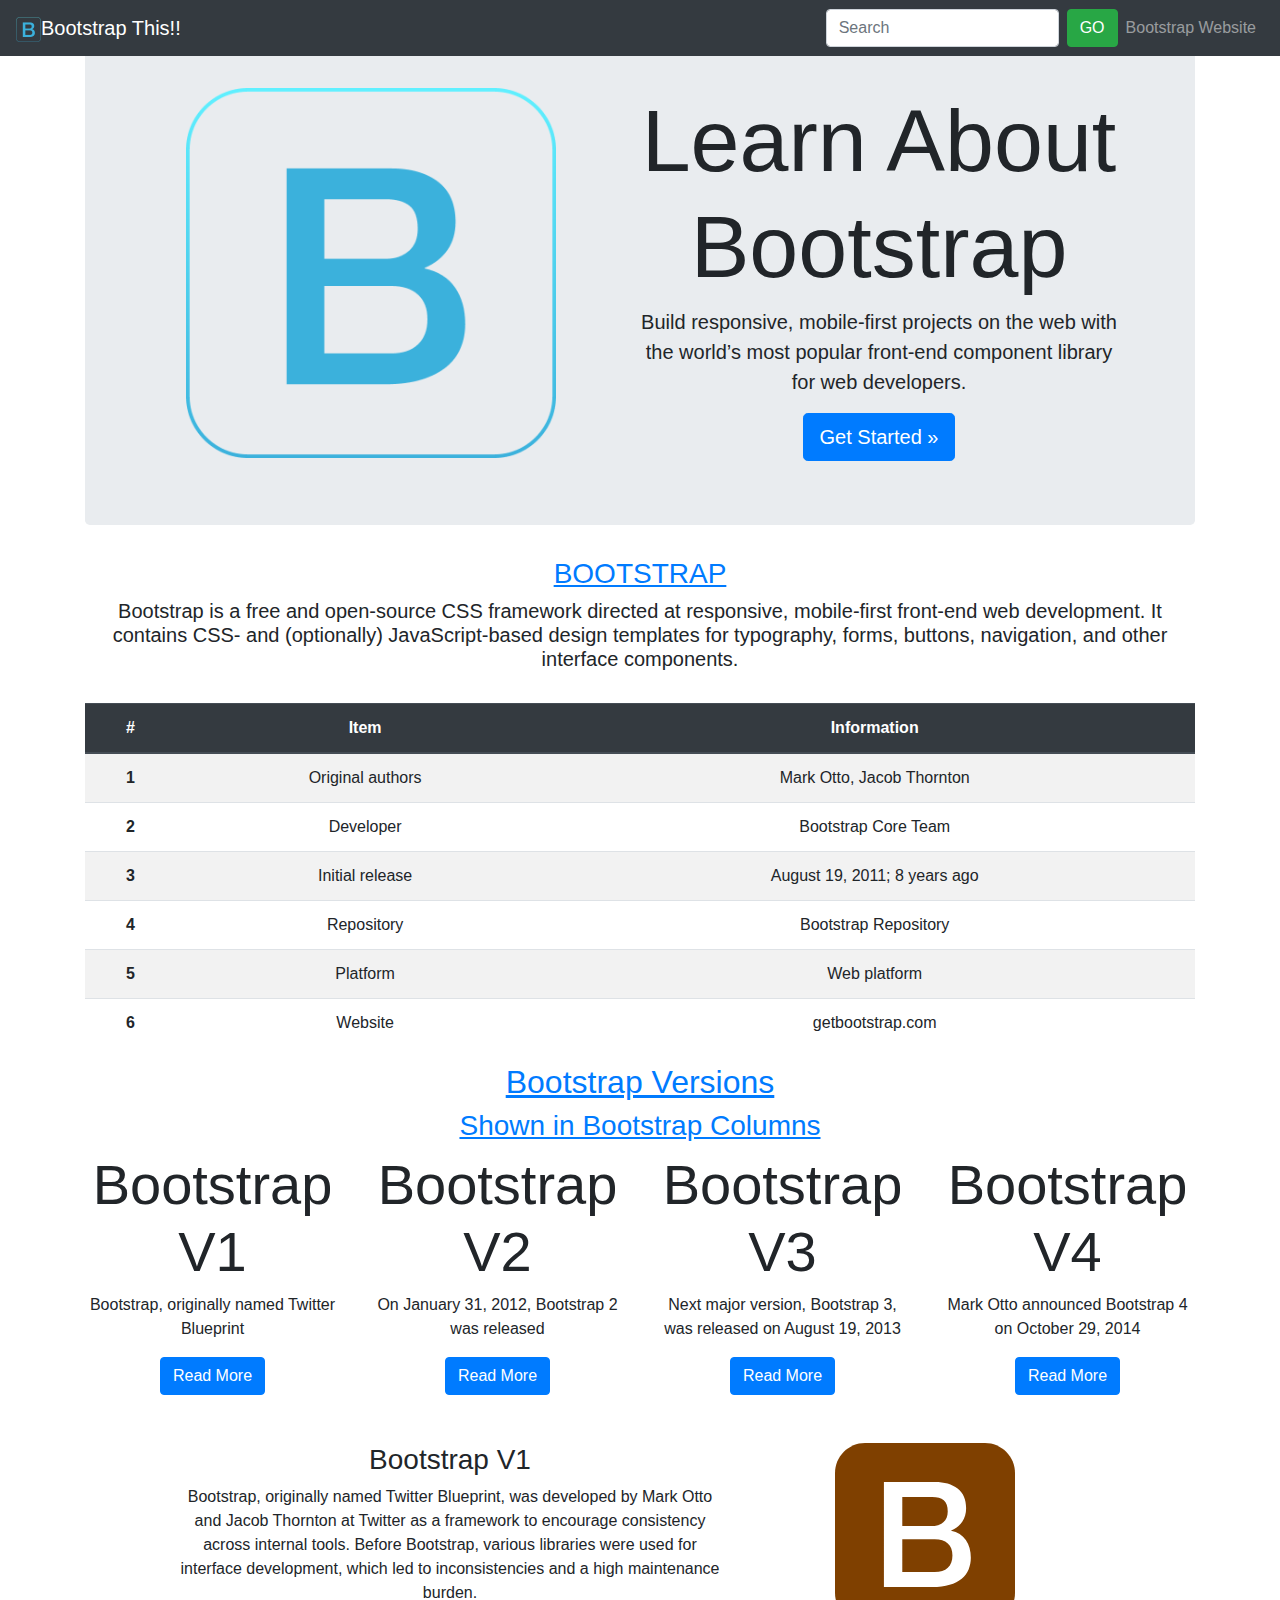
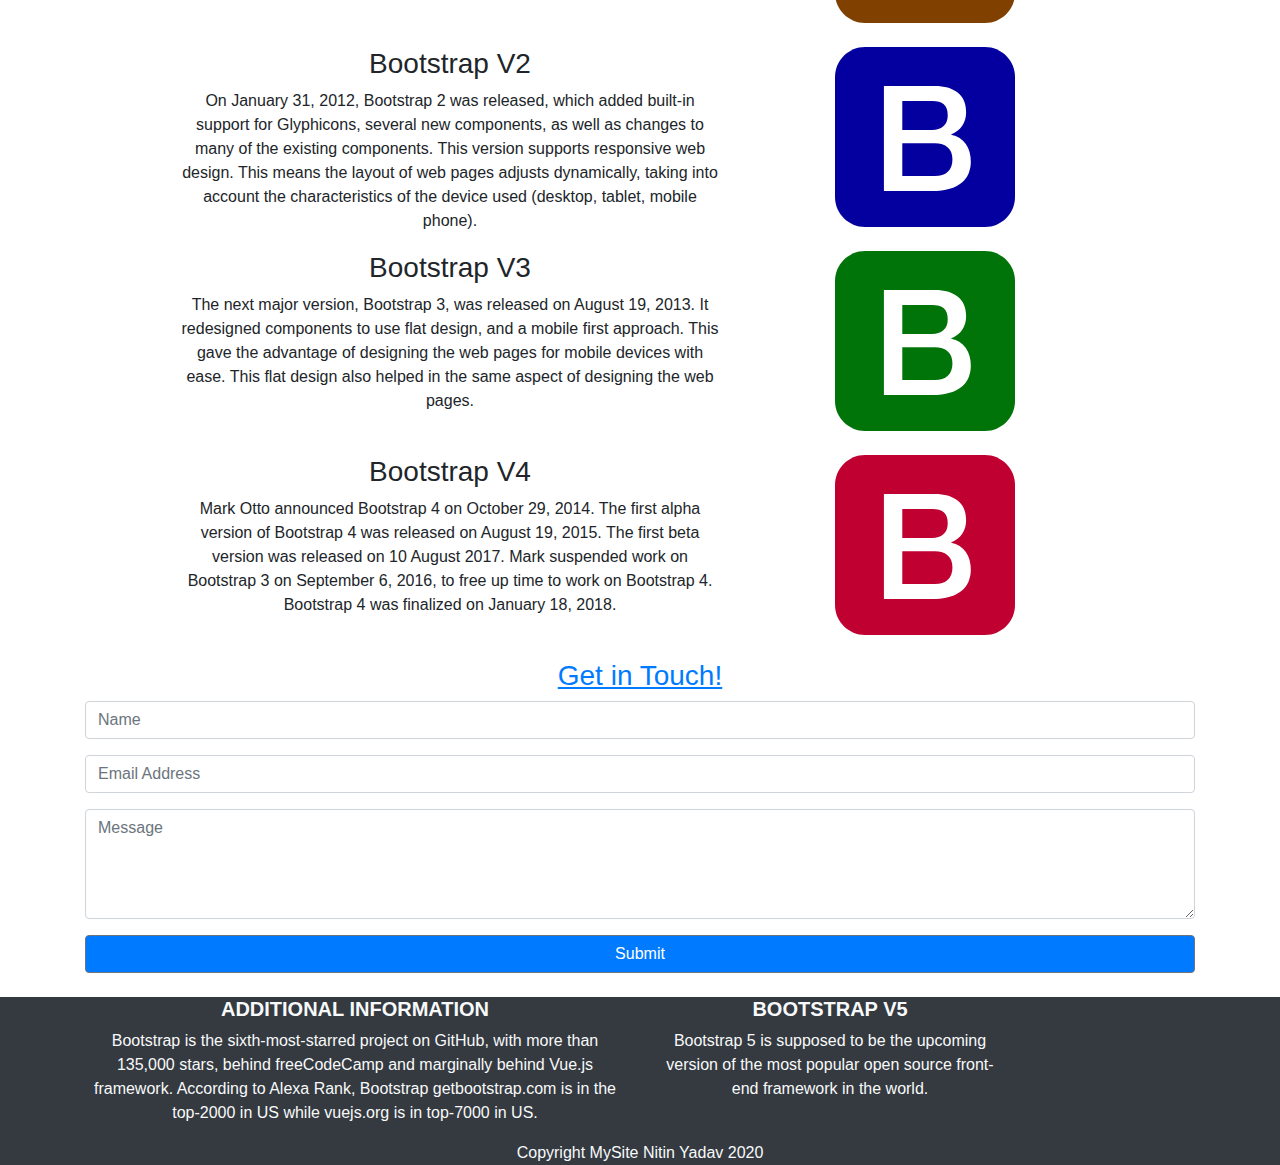
==== bootstrap-this/index.html @ 1987221b "Bootstrap-this" ====
<!doctype html>
<html lang="en">
  <head>
    <!-- Required meta tags -->
    <meta charset="utf-8">
    <meta name="viewport" content="width=device-width, initial-scale=1, shrink-to-fit=no">

    <!-- Bootstrap CSS -->
    <link rel="stylesheet" href="https://stackpath.bootstrapcdn.com/bootstrap/4.4.1/css/bootstrap.min.css" integrity="sha384-Vkoo8x4CGsO3+Hhxv8T/Q5PaXtkKtu6ug5TOeNV6gBiFeWPGFN9MuhOf23Q9Ifjh" crossorigin="anonymous">

    <title>BOOTSTRAP THIS!!</title>
    </head>

    <body>

    <!--References from Bootstrap website and linkedIn learning-->
        <!-- Creating a container for the page main content to organize everything properly  -->
            <div class="container mx-auto">
            
                <!-- Creating the navigation bar to make the page more interactive -->
                <nav class="navbar
                    navbar-expand-sm
                    bg-dark
                    navbar-dark
                    fixed-top">
                    <a href="#" class="navbar-brand">
                        <img src="image/logo1.png" class="img-fluid " style="width:25px"  alt="Logo Image">Bootstrap This!!
                    </a>
                    <button class="navbar-toggler"
                    data-toggle="collapse"
                    data-target="#navbarNav">
                    <span class="navbar-toggler-icon"></span>
                    </button>
                    <div id="navbarNav" class="collapse navbar-collapse">
                        
                    <div class="navbar-nav ml-auto">
                        <form class="form-inline">
                            <input class="form-control mr-sm-2" type="search" placeholder="Search" aria-label="Search">
                            <button class="btn btn-success btn-outline-white" type="submit">GO</button>
                        </form>
                    <a href="https://getbootstrap.com/" class="nav-link">Bootstrap Website</a> 
                    </div>
                    </div>
                </nav>
            
<br/>

<!-- Starting the main content as per the page requirement to make it more interactive -->
        <div class="jumbotron">
            
            <div class="row container-fluid text-center">
            <div class="col-md">
            <img src="image/logo1.png" class="img-fluid" style="width:370px" alt="Bootstrap logo">
            </div>
            <div class="col-md">
            <h1 class="display-2">Learn About Bootstrap</h1>
            <p class="lead">Build responsive, mobile-first projects on the web with the world’s most popular front-end component library for web developers.</p>
            <a class="btn btn-lg btn-primary" href="#mean" role="button">Get Started »</a>
            </div>
            </div>
        
        </div>

        <div class="text-center" >
            <h3 id="mean" class="text-primary"><u>BOOTSTRAP</u></h3>
        <h5> Bootstrap is a free and open-source CSS framework directed at responsive, mobile-first front-end web development. It contains CSS- and (optionally) JavaScript-based design templates for typography, forms, buttons, navigation, and other interface components.</h5>

<br/>

<!-- Creating a table to provide information about bootstrap -->
        <table class="table table-striped">
            <thead class="thead-dark">
                <!-- Adding the columns in the table -->
            <tr>
                <th scope="col">#</th>
                <th scope="col">Item</th>
                <th scope="col">Information</th>
            </tr>
            </thead>
            <tbody>
                <!-- Adding the rows in the table -->
            <tr>
                <th scope="row">1</th>
                <td>Original authors</td>
                <td>Mark Otto, Jacob Thornton</td>
            
            </tr>
            <tr>
                <th scope="row">2</th>
                <td>Developer</td>
                <td>Bootstrap Core Team</td>
            </tr>
            <tr>
                <th scope="row">3</th>
                <td>Initial release</td>
                <td>August 19, 2011; 8 years ago</td>
            </tr>
            <tr>
                <th scope="row">4</th>
                <td>Repository</td>
                <td>Bootstrap Repository</td> 
            </tr>
            <tr>
                <th scope="row">5</th>
                <td>Platform</td>
                <td>Web platform</td>
            </tr>
            <tr>
                <th scope="row">6</th>
                <td>Website</td>
                <td>getbootstrap.com</td>
            </tr>
            </tbody>
        </table>
        
        <!-- Adding heading for the 4 column grid layout-->
        <h2 class="title text-primary"><u>Bootstrap Versions</u></h2>
        <h3 class="subtitle text-primary"><u>Shown in Bootstrap Columns</u></h3> 
        
        <!-- Adding a 4 column grid layout to provide information-->
        <div class="text-center ">

            <div class="row justify-content-center">

            <!-- first column -->
            <div class="col">
            <h3 class="display-4">Bootstrap V1</h3>
            <p>
                Bootstrap, originally named Twitter Blueprint
            </p>
            <a href="#1" class="btn btn-primary">Read More</a>
            </div>
        
            <!-- second column -->
            <div class="col">
            <h3 class="display-4">Bootstrap V2</h3>
            <p>
                On January 31, 2012, Bootstrap 2 was released
            </p>
            <a href="#2" class="btn btn-primary">Read More</a>
            </div>
        
            <!-- third column -->
            <div class="col">
            <h3 class="display-4">Bootstrap V3</h3>
            <p>
                Next major version, Bootstrap 3, was released on August 19, 2013
            </p>
            <a href="#3" class="btn btn-primary">Read More</a>
            </div>

        <!-- forth column -->
        <div class="col">
            <h3 class="display-4">Bootstrap V4</h3>
            <p>
                Mark Otto announced Bootstrap 4 on October 29, 2014
            </p>
            <a href="#4" class="btn btn-primary">Read More</a>
        </div>
        </div>
        </div>
        
<br/><br/>

<!-- Adding detailed information for the column bars read more section -->
<!-- Adding detailed information for bootstrap v1 -->
        <div class="text-center">
            <div class="row justify-content-center">
            <div id="1" class="col-md-6">
                <h3 class="title">Bootstrap V1</h3>
                <p>Bootstrap, originally named Twitter Blueprint, was developed by Mark Otto and Jacob Thornton at Twitter as a framework to encourage consistency across internal tools. Before Bootstrap, various libraries were used for interface development, which led to inconsistencies and a high maintenance burden. </p>
            </div>
            <div class="col-md-4 mb-4">
            <img src="image/logo2.svg" class="img-fluid" style="width: 180px" alt="logo">
            </div>

            <!-- Adding detailed information for bootstrap v2 -->
            <div id="2" class="col-md-6">
                <h3 class="title">Bootstrap V2</h3>
                <p>On January 31, 2012, Bootstrap 2 was released, which added built-in support for Glyphicons, several new components, as well as changes to many of the existing components. This version supports responsive web design. This means the layout of web pages adjusts dynamically, taking into account the characteristics of the device used (desktop, tablet, mobile phone).</p>
            </div>
            <div class="col-md-4 mb-4">
                <img src="image/logo3.svg" class="img-fluid" style="width:180px" alt="logo">
            </div>

            <!-- Adding detailed information for bootstrap v3 -->
            <div id="3" class="col-md-6">
                <h3 class="title">Bootstrap V3</h3>
                <p>The next major version, Bootstrap 3, was released on August 19, 2013. It redesigned components to use flat design, and a mobile first approach. This gave the advantage of designing the web pages for mobile devices with ease. This flat design also helped in the same aspect of designing the web pages.</p>
            </div>
            <div class="col-md-4 mb-4">
                <img src="image/logo4.svg" class="img-fluid" style="width: 180px;" alt="logo">
            </div>

            <!-- Adding detailed information for bootstrap v4 -->
            <div id="4" class="col-md-6">
                <h3 class="title">Bootstrap V4</h3>
                <p>Mark Otto announced Bootstrap 4 on October 29, 2014. The first alpha version of Bootstrap 4 was released on August 19, 2015. The first beta version was released on 10 August 2017. Mark suspended work on Bootstrap 3 on September 6, 2016, to free up time to work on Bootstrap 4. Bootstrap 4 was finalized on January 18, 2018.</p>
            </div>
            <div class="col-md-4 mb-4">
                <img src="image/logo5.svg" class="img-fluid" style="width: 180px;" alt="logo">
            </div>
        </div>
        </div>
        
        <!-- adiing the contant form heading-->
        <h3 class="feature-title text-primary"><u>Get in Touch!</u></h3>
        <!-- Creating contant form to make the site more interactive -->
        <form>
        <div class="form-group">
            <input type="text" class="form-control" placeholder="Name">
        </div>
        <div class="form-group">
            <input type="email" class="form-control" placeholder="Email Address">
        </div>
        <div class="form-group" >
            <textarea class="form-control" rows="4" placeholder="Message"></textarea>
        
        </div>
        <input type="submit" class="btn bg-primary btn-secondary btn-block" value="Submit">
        </form>

        <br/>

        </div>
        </div>


        <!-- Creating the footer to make the page more interactive -->
        <footer class="page-footer text-light bg-dark text-center">
            <div class="container">
            <div class="row">
                <div class="col-md-6">
                <h5 class="text-uppercase font-weight-bold">Additional Information</h5>
                <p>Bootstrap is the sixth-most-starred project on GitHub, with more than 135,000 stars, behind freeCodeCamp and marginally behind Vue.js framework. According to Alexa Rank, Bootstrap getbootstrap.com is in the top-2000 in US while vuejs.org is in top-7000 in US.</p>
            </div>
            
            <div class="col-md-4 mb-4">
                <h5 class="text-uppercase font-weight-bold">Bootstrap V5</h5>
                <p>Bootstrap 5 is supposed to be the upcoming version of the most popular open source front-end framework in the world.</p>
            </div>
            </div>
            <div class="footer-copyright text-center">Copyright MySite Nitin Yadav 2020</div>
            </div>
        </footer>

        


            <!-- Optional JavaScript -->
            <!-- jQuery first, then Popper.js, then Bootstrap JS -->
            <script src="https://code.jquery.com/jquery-3.4.1.slim.min.js" integrity="sha384-J6qa4849blE2+poT4WnyKhv5vZF5SrPo0iEjwBvKU7imGFAV0wwj1yYfoRSJoZ+n" crossorigin="anonymous"></script>
            <script src="https://cdn.jsdelivr.net/npm/popper.js@1.16.0/dist/umd/popper.min.js" integrity="sha384-Q6E9RHvbIyZFJoft+2mJbHaEWldlvI9IOYy5n3zV9zzTtmI3UksdQRVvoxMfooAo" crossorigin="anonymous"></script>
            <script src="https://stackpath.bootstrapcdn.com/bootstrap/4.4.1/js/bootstrap.min.js" integrity="sha384-wfSDF2E50Y2D1uUdj0O3uMBJnjuUD4Ih7YwaYd1iqfktj0Uod8GCExl3Og8ifwB6" crossorigin="anonymous"></script>
        </body>
        </html>
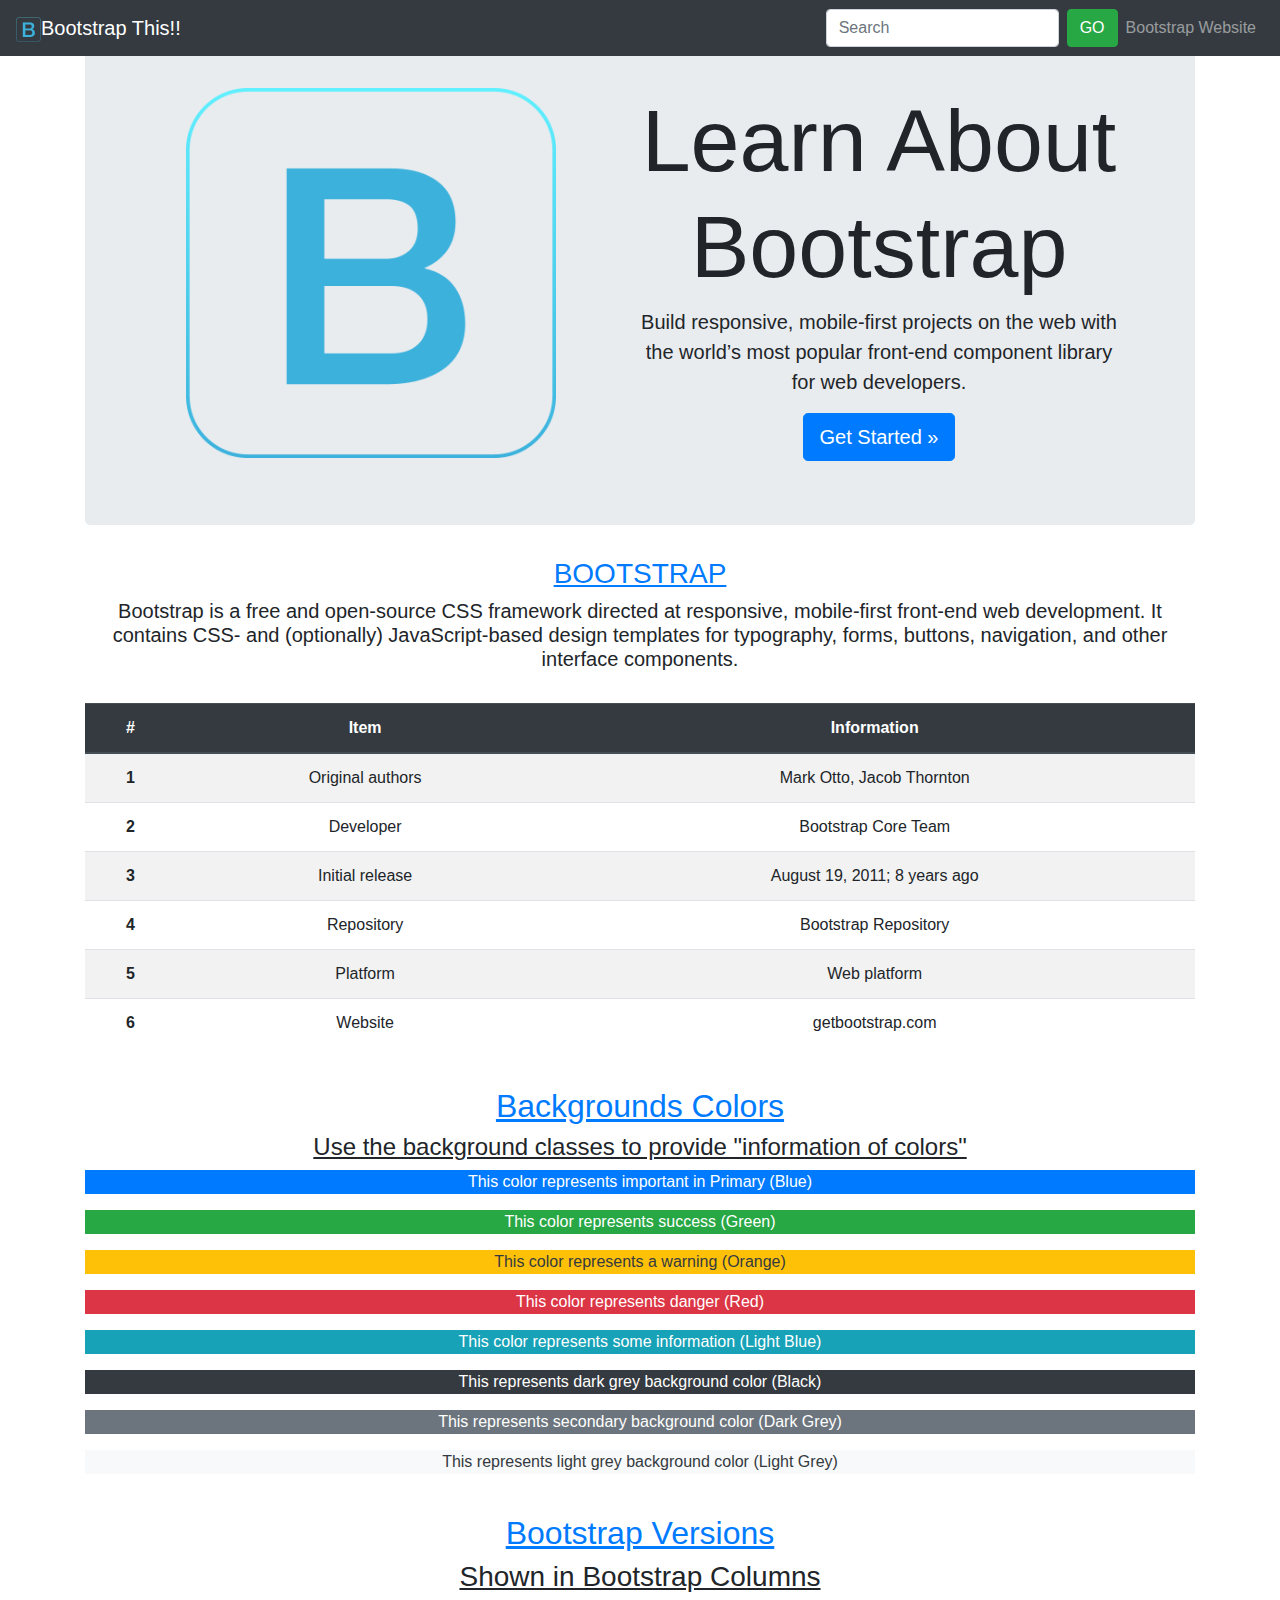
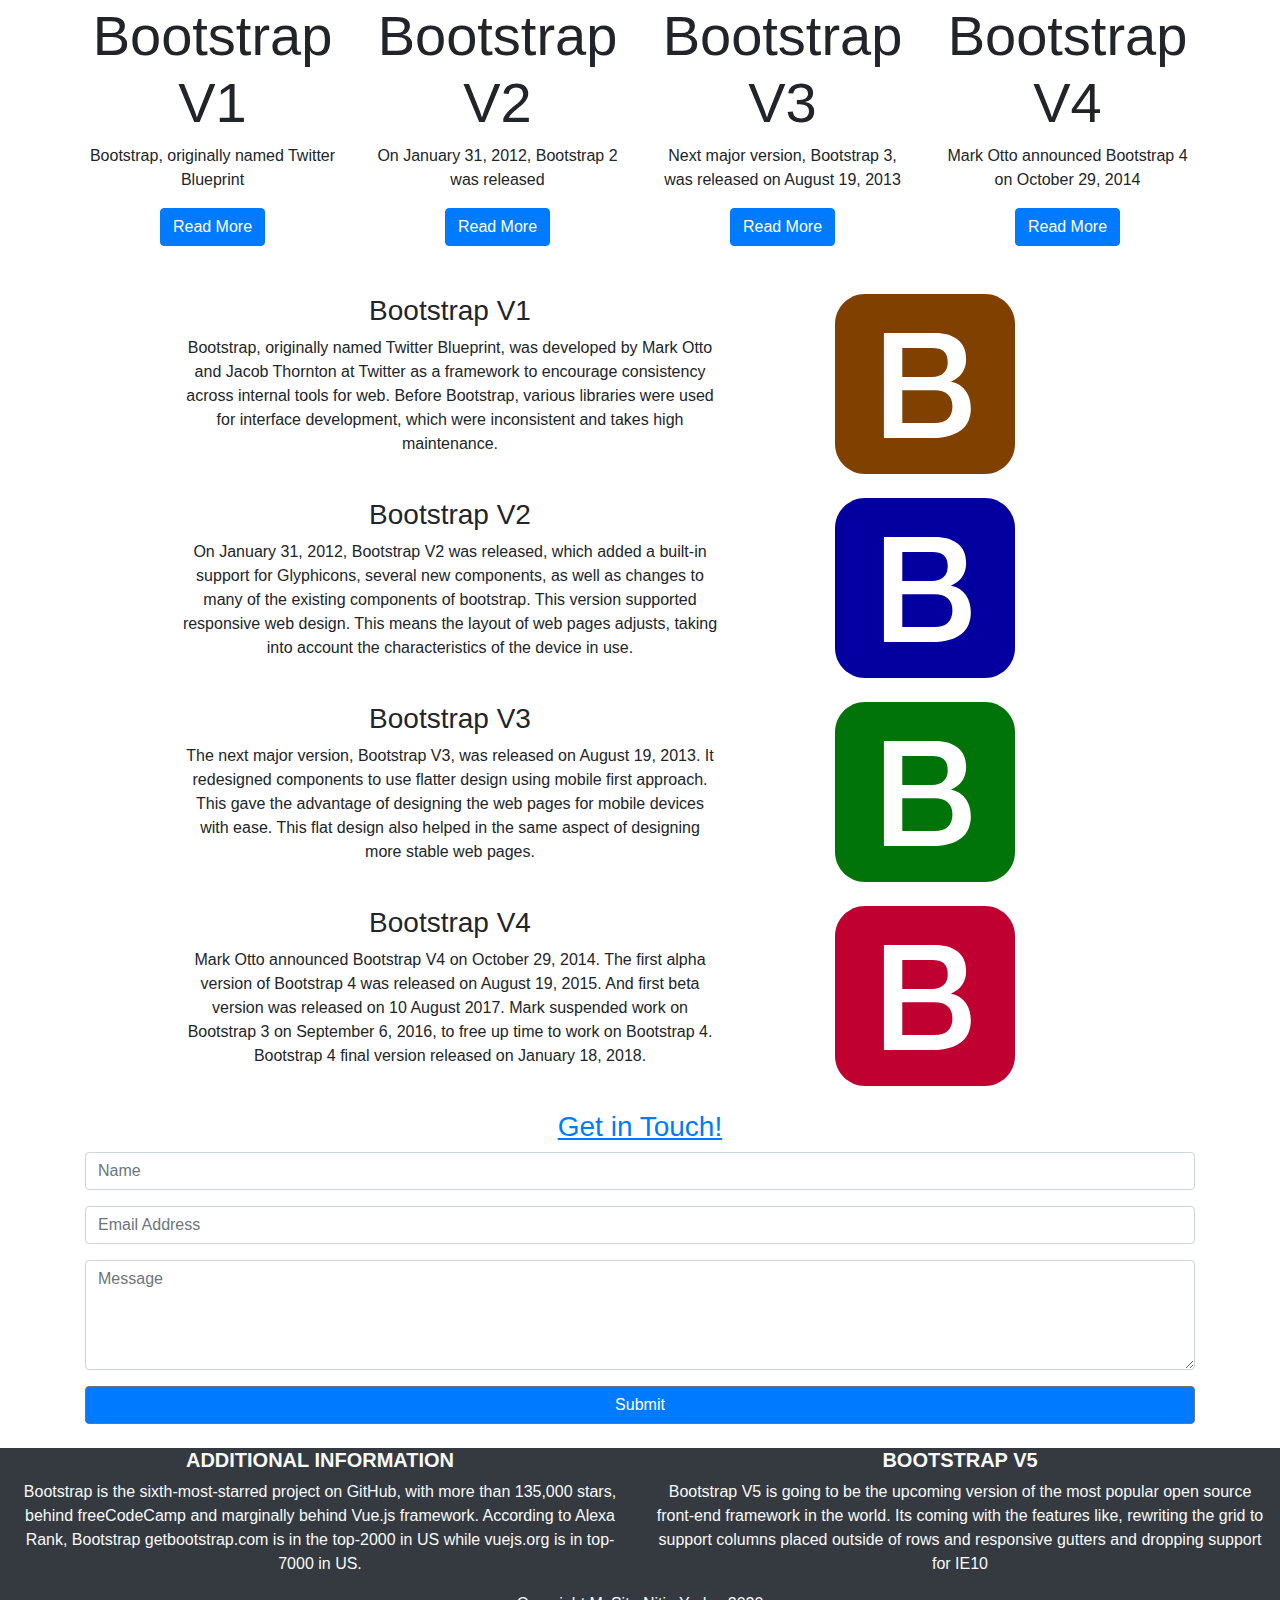
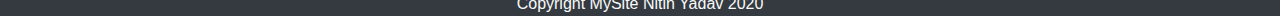
==== commit 47da4929: "Bootstrap" ====
--- a/bootstrap-this/index.html
+++ b/bootstrap-this/index.html
@@ -9,40 +9,41 @@
     <link rel="stylesheet" href="https://stackpath.bootstrapcdn.com/bootstrap/4.4.1/css/bootstrap.min.css" integrity="sha384-Vkoo8x4CGsO3+Hhxv8T/Q5PaXtkKtu6ug5TOeNV6gBiFeWPGFN9MuhOf23Q9Ifjh" crossorigin="anonymous">
 
     <title>BOOTSTRAP THIS!!</title>
+
     </head>
 
     <body>
 
-    <!--References from Bootstrap website and linkedIn learning-->
-        <!-- Creating a container for the page main content to organize everything properly  -->
+    <!--References and resources from Bootstrap website(https://getbootstrap.com/) and linkedIn learning(https://www.linkedin.com/learning/bootstrap-4-essential-training)-->
+        <!-- Creating a container for the page main content to organize everything properly and adjusting its width  -->
             <div class="container mx-auto">
             
-                <!-- Creating the navigation bar to make the page more interactive -->
-                <nav class="navbar
-                    navbar-expand-sm
-                    bg-dark
-                    navbar-dark
-                    fixed-top">
-                    <a href="#" class="navbar-brand">
-                        <img src="image/logo1.png" class="img-fluid " style="width:25px"  alt="Logo Image">Bootstrap This!!
-                    </a>
-                    <button class="navbar-toggler"
-                    data-toggle="collapse"
-                    data-target="#navbarNav">
-                    <span class="navbar-toggler-icon"></span>
-                    </button>
-                    <div id="navbarNav" class="collapse navbar-collapse">
-                        
-                    <div class="navbar-nav ml-auto">
-                        <form class="form-inline">
-                            <input class="form-control mr-sm-2" type="search" placeholder="Search" aria-label="Search">
-                            <button class="btn btn-success btn-outline-white" type="submit">GO</button>
-                        </form>
-                    <a href="https://getbootstrap.com/" class="nav-link">Bootstrap Website</a> 
-                    </div>
-                    </div>
-                </nav>
-            
+       <!-- Creating the navigation bar to make the page more interactive -->
+   <nav class="navbar
+   navbar-expand-sm
+   bg-dark
+   navbar-dark
+   fixed-top">
+   <a href="#" class="navbar-brand">
+       <img src="image/logo1.png" class="img-fluid " style="width:25px"  alt="Logo Image">Bootstrap This!!
+   </a>
+   <button class="navbar-toggler"
+   data-toggle="collapse"
+   data-target="#navbarNav">
+   <span class="navbar-toggler-icon"></span>
+   </button>
+   <div id="navbarNav" class="collapse navbar-collapse">
+       
+   <div class="navbar-nav ml-auto">
+       <form class="form-inline">
+           <input class="form-control mr-sm-2" type="search" placeholder="Search" aria-label="Search">
+           <button class="btn btn-success btn-outline-white" type="submit">GO</button>
+       </form>
+   <a href="https://getbootstrap.com/" class="nav-link">Bootstrap Website</a> 
+   </div>
+   </div>
+</nav>
+             
 <br/>
 
 <!-- Starting the main content as per the page requirement to make it more interactive -->
@@ -68,6 +69,7 @@
 <br/>
 
 <!-- Creating a table to provide information about bootstrap -->
+<!-- Facts and information references: Wikipedia https://en.wikipedia.org/wiki/Bootstrap_(front-end_framework) -->
         <table class="table table-striped">
             <thead class="thead-dark">
                 <!-- Adding the columns in the table -->
@@ -112,15 +114,33 @@
             </tr>
             </tbody>
         </table>
-        
+
+<br/>
+
+<!-- Representing the colors in bootstrap -->
+        <div>
+            <h2 class="title text-primary"><u>Backgrounds Colors</u></h2>
+            <h4 class="subtitle"><u>Use the background classes to provide "information of colors"</u></h4>
+            <p class="bg-primary text-white">This color represents important in Primary (Blue)</p>
+            <p class="bg-success text-white">This color represents success (Green)</p>
+            <p class="bg-warning text-dark">This color represents a warning (Orange)</p>
+            <p class="bg-danger text-white">This color represents danger (Red)</p>
+            <p class="bg-info text-white">This color represents some information (Light Blue)</p>
+            <p class="bg-dark text-white">This represents dark grey background color (Black)</p>
+            <p class="bg-secondary text-white">This represents secondary background color (Dark Grey)</p>
+            <p class="bg-light text-dark">This represents light grey background color (Light Grey)</p>
+        </div>
+
+<br/>         
+
         <!-- Adding heading for the 4 column grid layout-->
         <h2 class="title text-primary"><u>Bootstrap Versions</u></h2>
-        <h3 class="subtitle text-primary"><u>Shown in Bootstrap Columns</u></h3> 
+        <h3 class="subtitle"><u>Shown in Bootstrap Columns</u></h3> 
         
         <!-- Adding a 4 column grid layout to provide information-->
         <div class="text-center ">
 
-            <div class="row justify-content-center">
+        <div class="row justify-content-center">
 
             <!-- first column -->
             <div class="col">
@@ -150,13 +170,13 @@
             </div>
 
         <!-- forth column -->
-        <div class="col">
-            <h3 class="display-4">Bootstrap V4</h3>
-            <p>
-                Mark Otto announced Bootstrap 4 on October 29, 2014
-            </p>
-            <a href="#4" class="btn btn-primary">Read More</a>
-        </div>
+            <div class="col">
+                <h3 class="display-4">Bootstrap V4</h3>
+                <p>
+                    Mark Otto announced Bootstrap 4 on October 29, 2014
+                </p>
+                <a href="#4" class="btn btn-primary">Read More</a>
+            </div>
         </div>
         </div>
         
@@ -165,10 +185,10 @@
 <!-- Adding detailed information for the column bars read more section -->
 <!-- Adding detailed information for bootstrap v1 -->
         <div class="text-center">
-            <div class="row justify-content-center">
+        <div class="row justify-content-center">
             <div id="1" class="col-md-6">
                 <h3 class="title">Bootstrap V1</h3>
-                <p>Bootstrap, originally named Twitter Blueprint, was developed by Mark Otto and Jacob Thornton at Twitter as a framework to encourage consistency across internal tools. Before Bootstrap, various libraries were used for interface development, which led to inconsistencies and a high maintenance burden. </p>
+                <p>Bootstrap, originally named Twitter Blueprint, was developed by Mark Otto and Jacob Thornton at Twitter as a framework to encourage consistency across internal tools for web. Before Bootstrap, various libraries were used for interface development, which were inconsistent and takes high maintenance.</p>
             </div>
             <div class="col-md-4 mb-4">
             <img src="image/logo2.svg" class="img-fluid" style="width: 180px" alt="logo">
@@ -177,7 +197,7 @@
             <!-- Adding detailed information for bootstrap v2 -->
             <div id="2" class="col-md-6">
                 <h3 class="title">Bootstrap V2</h3>
-                <p>On January 31, 2012, Bootstrap 2 was released, which added built-in support for Glyphicons, several new components, as well as changes to many of the existing components. This version supports responsive web design. This means the layout of web pages adjusts dynamically, taking into account the characteristics of the device used (desktop, tablet, mobile phone).</p>
+                <p>On January 31, 2012, Bootstrap V2 was released, which added a built-in support for Glyphicons, several new components, as well as changes to many of the existing components of bootstrap. This version supported responsive web design. This means the layout of web pages adjusts, taking into account the characteristics of the device in use.</p>
             </div>
             <div class="col-md-4 mb-4">
                 <img src="image/logo3.svg" class="img-fluid" style="width:180px" alt="logo">
@@ -186,7 +206,7 @@
             <!-- Adding detailed information for bootstrap v3 -->
             <div id="3" class="col-md-6">
                 <h3 class="title">Bootstrap V3</h3>
-                <p>The next major version, Bootstrap 3, was released on August 19, 2013. It redesigned components to use flat design, and a mobile first approach. This gave the advantage of designing the web pages for mobile devices with ease. This flat design also helped in the same aspect of designing the web pages.</p>
+                <p>The next major version, Bootstrap V3, was released on August 19, 2013. It redesigned components to use flatter design using mobile first approach. This gave the advantage of designing the web pages for mobile devices with ease. This flat design also helped in the same aspect of designing more stable web pages.</p>
             </div>
             <div class="col-md-4 mb-4">
                 <img src="image/logo4.svg" class="img-fluid" style="width: 180px;" alt="logo">
@@ -195,7 +215,7 @@
             <!-- Adding detailed information for bootstrap v4 -->
             <div id="4" class="col-md-6">
                 <h3 class="title">Bootstrap V4</h3>
-                <p>Mark Otto announced Bootstrap 4 on October 29, 2014. The first alpha version of Bootstrap 4 was released on August 19, 2015. The first beta version was released on 10 August 2017. Mark suspended work on Bootstrap 3 on September 6, 2016, to free up time to work on Bootstrap 4. Bootstrap 4 was finalized on January 18, 2018.</p>
+                <p>Mark Otto announced Bootstrap V4 on October 29, 2014. The first alpha version of Bootstrap 4 was released on August 19, 2015. And first beta version was released on 10 August 2017. Mark suspended work on Bootstrap 3 on September 6, 2016, to free up time to work on Bootstrap 4. Bootstrap 4 final version released on January 18, 2018.</p>
             </div>
             <div class="col-md-4 mb-4">
                 <img src="image/logo5.svg" class="img-fluid" style="width: 180px;" alt="logo">
@@ -215,32 +235,30 @@
         </div>
         <div class="form-group" >
             <textarea class="form-control" rows="4" placeholder="Message"></textarea>
-        
         </div>
         <input type="submit" class="btn bg-primary btn-secondary btn-block" value="Submit">
         </form>
-
+        </div>
         <br/>
 
-        </div>
-        </div>
-
+    </div> <!-- Page main container end -->
+    
 
         <!-- Creating the footer to make the page more interactive -->
         <footer class="page-footer text-light bg-dark text-center">
-            <div class="container">
+            <div class="container-fluid">
             <div class="row">
                 <div class="col-md-6">
                 <h5 class="text-uppercase font-weight-bold">Additional Information</h5>
                 <p>Bootstrap is the sixth-most-starred project on GitHub, with more than 135,000 stars, behind freeCodeCamp and marginally behind Vue.js framework. According to Alexa Rank, Bootstrap getbootstrap.com is in the top-2000 in US while vuejs.org is in top-7000 in US.</p>
-            </div>
-            
-            <div class="col-md-4 mb-4">
+                </div>
+            
+                <div class="col-md-6">
                 <h5 class="text-uppercase font-weight-bold">Bootstrap V5</h5>
-                <p>Bootstrap 5 is supposed to be the upcoming version of the most popular open source front-end framework in the world.</p>
-            </div>
-            </div>
-            <div class="footer-copyright text-center">Copyright MySite Nitin Yadav 2020</div>
+                <p>Bootstrap V5 is going to be the upcoming version of the most popular open source front-end framework in the world. Its coming with the features like, rewriting the grid to support columns placed outside of rows and responsive gutters and dropping support for IE10</p>
+                </div>
+            </div>
+                <div class="footer-copyright text-center">Copyright MySite Nitin Yadav 2020</div>
             </div>
         </footer>
 
